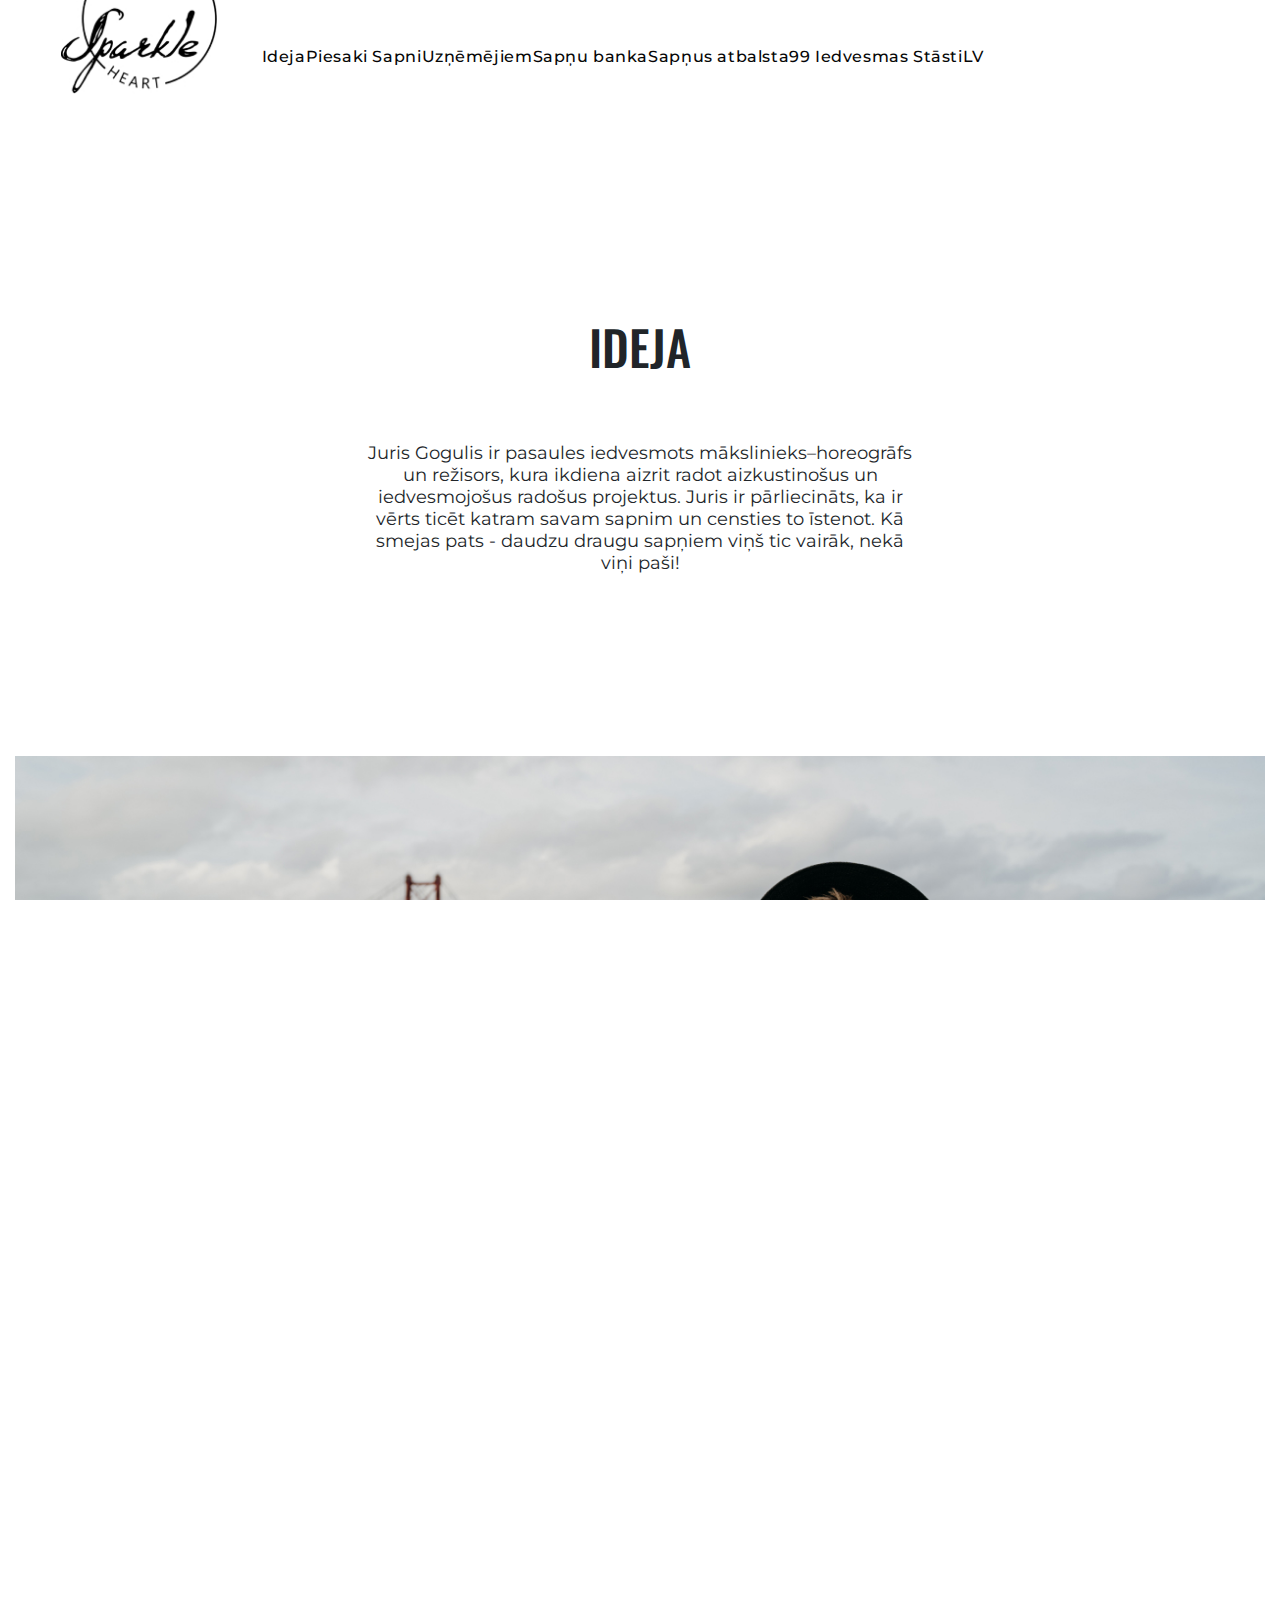
==== ideja.html @ 75ee1e2c "Add files via upload" ====
<!DOCTYPE html>
<html lang="en">
<head>

    <meta charset="UTF-8">
    <meta http-equiv="X-UA-Compatible" content="IE=edge">
    <meta name="viewport" content="width=device-width, initial-scale=1.0">
    <title>Sparkle Heart</title>

    <link rel="preconnect" href="https://fonts.googleapis.com">
	<link rel="preconnect" href="https://fonts.gstatic.com" crossorigin>
	<link href="https://fonts.googleapis.com/css2?family=Montserrat&display=swap" rel="stylesheet">

	
	<link href="https://cdn.jsdelivr.net/npm/bootstrap@5.1.3/dist/css/bootstrap.min.css" rel="stylesheet" integrity="sha384-1BmE4kWBq78iYhFldvKuhfTAU6auU8tT94WrHftjDbrCEXSU1oBoqyl2QvZ6jIW3" crossorigin="anonymous">
    <link rel="stylesheet" type="text/css" href="assets/css/style.css"/>
    <link rel="preconnect" href="https://fonts.googleapis.com">
    <link rel="preconnect" href="https://fonts.gstatic.com" crossorigin>
    <link href="https://fonts.googleapis.com/css2?family=Montserrat&display=swap" rel="stylesheet">
	<link rel="stylesheet" href="https://maxcdn.bootstrapcdn.com/bootstrap/4.0.0/css/bootstrap.min.css" integrity="sha384-Gn5384xqQ1aoWXA+058RXPxPg6fy4IWvTNh0E263XmFcJlSAwiGgFAW/dAiS6JXm" crossorigin="anonymous">

	<link rel="icon" type="image/x-icon" href="assets/favicon/GoldenV2Logo 3.ico">
</head>
<body>

            <!--NAVBAR-->

<nav class="navbar d-flex flex-nowrap w-100 navbar-expand-lg navbar-light col-lg-12">
    <img id="logo" src="assets/img/BlackLogo 3.jpg" alt="" width="140" height="85">
    <div class="container-fluid" id="navigation">
        <button class="navbar-toggler navbar-toggler-right ml-auto hidden-sm-up float-xs-right" type="button" 
        data-toggle="collapse" data-target="#navbarSupportedContent" 
        aria-controls="navbarSupportedContent" aria-expanded="false" 
        aria-label="Toggle navigation">
            <span aria-hidden="true" class="navbar-toggler-icon"></span>
        </button>

          <div class="collapse navbar-collapse" id="navbarSupportedContent">
            <ul class="navbar-nav ml-auto mb-2 mb-lg-0" id="navbar-ul">
            <li class="nav-item" id="nav-item1">
                <a class="nav-link" id="nav-menu" href="#">Ideja</a>
            </li>
            <li class="nav-item" id="nav-item2">
                <a class="nav-link" id="nav-menu" href="#">Piesaki Sapni</a>
            </li>
            <li class="nav-item" id="nav-item3">
                <a class="nav-link" id="nav-menu" href="#">Uzņēmējiem</a>
            </li>
            <li class="nav-item" id="nav-item4">
                <a class="nav-link" id="nav-menu" href="#">Sapņu banka</a>
            </li>
            <li class="nav-item" id="nav-item5">
                <a class="nav-link" id="nav-menu" href="#">Sapņus atbalsta</a>
            </li>
            <li class="nav-item" id="nav-item6">
                <a class="nav-link" id="nav-menu" href="#">99 Iedvesmas Stāsti</a>
            </li>
            <li class="nav-item" id="nav-item7">
                <a class="nav-link" id="nav-menu" href="#">LV</a>
            </li>
            </ul>
        </div>
    </div>
</nav>

			<!--Ideja-->

<div class="text2">
	<div>
		<p id="ideja">IDEJA</p>
		<p>Juris Gogulis ir pasaules iedvesmots mākslinieks–horeogrāfs un režisors, kura ikdiena aizrit radot aizkustinošus un iedvesmojošus radošus projektus.
			 Juris ir pārliecināts, ka ir vērts ticēt katram savam sapnim un censties to īstenot. 
			 Kā smejas pats - daudzu draugu sapņiem viņš tic vairāk, nekā viņi paši!
		</p>
	</div>
</div>

			<!--JURIS-->

<div class="juris">
	<img src="assets/img/Juris (1) 1.jpg" class="col-md-12 col-lg-12" id="juris">
	<img src="assets/img/Rectangle 38.png" class="col-md-12 col-lg-12" id="rectangle">
	<p id="juristext">“Kopš 3 gadu vecuma mani ir audzinājusi mamma, pēc viņas piemēra esmu sapratis, cik sieviete ir spēcīga un varoša. 
		Vēlos atlīdzināt un izveidot platformu, kurā satikties un palīdzēt cilvēkiem piepildīt savus sapņus.”

	</p>
</div>

			<!--Carousel-->

<div id="carousel" class="carousel slide" data-ride="carousel">
	<div class="carousel-inner">
		<div class="carousel-item active">
			<div class="carousel-caption d-block d-md-block">
				<p id="CarouselText1">Ken Ludden </p>
				<p id="CarouselText2">Director, Margot Fonteyn Academy of Ballet</p>
				<p id="CarouselText3">For it is Juris work that is the 
					light the human race needs so badly these days. 
					His vision is inspired and talent is beyond measure.
				</p>
			</div>
		</div>
		<div class="carousel-item">
			<div class="carousel-caption d-none d-md-block">
				<p id="CarouselText1">........</p>
				<p id="CarouselText2">........</p>
				<p id="CarouselText3">........</p>
			</div>
		</div>
		<div class="carousel-item">
			<div class="carousel-caption d-none d-md-block">
				<p id="CarouselText1">........</p>
				<p id="CarouselText2">........</p>
				<p id="CarouselText3">........</p>
			</div>
		</div>
	</div>
	<a class="carousel-control-prev" href="#carousel" role="button" data-slide="prev">
		<span class="carousel-control-prev-icon" aria-hidden="true"></span>
		<span class="sr-only">Previous</span>
	</a>
	<a class="carousel-control-next" href="#carousel" role="button" data-slide="next">
		<span class="carousel-control-next-icon" aria-hidden="true"></span>
		<span class="sr-only">Next</span>
	</a>
</div>

	        <!--FOOTER GRAY-->
	
<footer>
	<div class="container-fluid gray">
		<div class="row" id="row">
			<div class="col1 col-md-3 col-lg-3">
				<img src="assets/img/GoldenV2Logo 3.png" alt="">
				<p class="tiesibas" id="tiesibas1">© SparkleHeart 2020.</p>
				<p class="tiesibas" id="tiesibas2">Visas tiesības aizsargātas</p>
			</div>
			<div class="col2 col-md-3 col-lg-3">
				<ul>
					<li>
						<p class="footer-link" id="list">Ideja</p>
					</li>
					<li>
						<p class="footer-link" id="list">Piesaki sapni</p>
					</li>
					<li>
						<p class="footer-link" id="list">Uzņēmējiem</p>
					</li>
					<li>
						<p class="footer-link" id="list">Sapņu banka</p>
					</li>
					<li>
						<p class="footer-link" id="list">Sapņus atbalsta</p>
					</li>
					<li>
						<p class="footer-link" id="list">Iedvesmas stāsti</p>
					</li>
				</ul>
			</div>
			<div class="col3 col-md-3 col-lg-3">
				<h4>Biedrība SparkleHeart</h4>
              	<div>
                  	<p>Reģistrācijas nr. 40008293119</p>
                  	<p>Banka: SWEDBANK A/S</p>
                  	<p>LV52HABA0551047652465</p>
              	</div>
			</div>
				<div class="col4 col-md-3 col-lg-3">
				<h4 id="juris">Juris Gogulis</h4>
              	<div id="juris">
                  	<p class="adress">juris.gogulis@sparkleheart.org</p>
                   	<p class="adress">+37126890034</p>
                   	<p class="adress">Biķernieku iela 24a - 5, LV-1006</p>
                   	<div class="mini-icons">
                        <img src="assets/img/fb.png" width="18px" height="36px">
                        <img src="assets/img/ig.png" width="36px" height="36px">
                    </div>
					<p class="politika" id="politika">Privātuma politika</p>
              	</div>
			</div>
		</div>
	</div>
</footer>

<script src="https://code.jquery.com/jquery-3.2.1.slim.min.js" integrity="sha384-KJ3o2DKtIkvYIK3UENzmM7KCkRr/rE9/Qpg6aAZGJwFDMVNA/GpGFF93hXpG5KkN" crossorigin="anonymous"></script>
<script src="https://cdnjs.cloudflare.com/ajax/libs/popper.js/1.12.9/umd/popper.min.js" integrity="sha384-ApNbgh9B+Y1QKtv3Rn7W3mgPxhU9K/ScQsAP7hUibX39j7fakFPskvXusvfa0b4Q" crossorigin="anonymous"></script>
<script src="https://maxcdn.bootstrapcdn.com/bootstrap/4.0.0/js/bootstrap.min.js" integrity="sha384-JZR6Spejh4U02d8jOt6vLEHfe/JQGiRRSQQxSfFWpi1MquVdAyjUar5+76PVCmYl" crossorigin="anonymous"></script>
</body>
</html>
---- assets/css/style.css ----
@import url('https://fonts.googleapis.com/css?family=Poppins:400,500,700');
@import url('https://fonts.googleapis.com/css2?family=Montserrat:wght@700&display=swap');
@import url('https://fonts.googleapis.com/css2?family=Oswald&display=swap');

/*---Media Queries --*/
@media (max-width: 2000px) {

    .navbar img {
        margin: 0px 40px 5px 61px;
        width: 160px !important;
        height: 94px !important;
    }

    #navigation {
        padding-left: 0px !important;
    }

    .form-row {
        padding-left: 360px;
        padding-right: 360px;
    }

    .text {
        padding-top: 150px;
        padding-bottom: 150px;
        width: 48%;
        text-align: center;
        font-family: 'Montserrat', sans-serif;
        font-style: normal;
        font-weight: normal;
        font-size: 18px;
        line-height: 22px;
        margin: auto;
    }

    .navbar a {
        padding: 8px 10px !important;
    }

    .orange h4 {
        margin-bottom: 60px !important;
    }

    .orange1 {
        margin: 0px 45px 0px 35px !important;
    }

    .orange2 {
        margin-left: 30px !important;
        margin-right: 55px !important;
    }

    .orange3 {
        margin-left: 40px !important;
    }
    
    .col1 img {
        margin: 30px 0px 50px 43px;
        size: 20px;
    }

    .col1 {
        padding-bottom: 0px !important;
    }

    .col2 {
        padding-left: 0px !important;
        padding-right: 0px !important;
        padding-bottom: 0px !important;
    }

    .col3 {
        padding-right: 0px !important;
        padding-left: 0px !important;
        padding-bottom: 0px !important;
    }

    .col4 {
        padding-bottom: 0px !important;
    }

    #juris {
        margin-right: 35px;
    }

    #tiesibas1 {
        margin-top: 20px;
        margin-left: 43px;
        font-size: 14px !important;
        line-height: 17px !important;
    }

    #tiesibas2 {
        margin-left: 43px;
        margin-bottom: 10px;
        font-size: 14px !important;
        line-height: 17px !important;
    }

    .gray p {
        font-family: Montserrat;
        font-style: normal;
        font-weight: 500;
        font-size: 18px;
        line-height: 20px;
    }

    .gray h4 {
        font-family: Montserrat;
        font-style: normal;
        font-weight: 500;
        font-size: 24px;
        line-height: 29px;
    }

    #politika {
        font-size: 14px !important;
        line-height: 17px !important;
    }

    #list {
        line-height: 14px !important;
    }

    #ideja {
        padding-top: 70px !important;
        padding-bottom: 50px !important;
        font-family: Oswald;
        font-style: normal;
        font-weight: 500;
        font-size: 48px;
        line-height: 71px;
    }

    .text2 {
        padding-top: 112px;
        padding-bottom: 150px;
        width: 44%;
        text-align: center;
        font-family: 'Montserrat', sans-serif;
        font-style: normal;
        font-weight: normal;
        font-size: 18px;
        line-height: 22px;
        margin: auto;
    }


    #rectangle {
        top: -706px;
        z-index: 2;
        padding: 0px !important;
        margin-bottom: 0px !important;
    }

    #juristext {
        z-index: 3;
    }


}

@media (max-width: 1500px) {
    .form-row {
        padding-left: 377px;
        padding-right: 377px;
    }

    .navbar a {
        font-family: Montserrat;
        font-style: normal;
        font-weight: 500;
        font-size: 16px;
        line-height: 22px;
        text-align: left;
        color: #060606 !important;
        padding: 0px !important;
        letter-spacing: 0.6px;
    }

    #navbar-ul {
        margin: 15px 5px 0px 5px !important;
        width: 100%;
    }

    .nav-item {
        margin: 0px !important;
        text-align: center !important;
        padding: 0px !important;
    }


}

@media (max-width: 992px) {
    #nav-menu {
        display: block;
        text-align: center;
        margin: 15px;
        padding: 0 30px;
    }
    
    .row {
        padding-left: 50px;
        padding-right: 50px;
    }
  }
@media (max-width: 768px) {
    .col2 {
        display: none;
    }

    .box {
        padding-left: 30px;
        padding-right: 30px;
    }

    footer div {
        float: left;
    }

    .col1 p {
        display: none;
    }

    .col1 img{
        float: left;
        margin-bottom: 20px; 
    }

    .col3 {
        display: none;
    }

    .col4 h4 {
        float: left;
        display: flex;
        width: 100%;
    }
    
    .col4 p {
        text-align: left;
    }

    .orange img {
        margin: 0px 10px;
    }

    .text p{
        font-size: 14px;
        width: 100%;
        text-align: center;
    }

    .text{
        text-align: center;
    }

}
@media (max-width: 576px) {

    .navbar img {
        margin-left: 30px;
    }
   
    .col1 img{
        float: left;
        margin-bottom: 12px; 
    } 

    .form-row {
        padding-left: 0px;
        padding-right: 0px;
    }

    .height{
        height: 180px  !important;
    }
    
    #logo {
        padding-top: 0px;
        margin: 0px 0px 0px 20px;
        width: 80px !important;
        height: 50px !important;
        left: 40px;
    }

    .navbar {
        padding-top: 0px;
    }

    

    .text {
        padding-top: 80px;
        padding-bottom: 80px;
        position: relative;
        width: 280px;
        height: 324px;

    }

    .text p {
        font-family: 'Montserrat', sans-serif;
        font-style: normal;
        font-weight: 400;
        font-size: 12px;
        line-height: 15px;
        text-align: center;
        line-height: 15px;
        margin-bottom: 0px !important;
    }

    .form-control {
        max-width: 100%;
        align-content: center;
    }

    .orange1 {
        width: 130px;
        margin: 10px !important;
    }

    .orange2 {
        width: 130px;
        margin: 0px 35px 20px 0px !important;
    }

    .orange3 {
        width: 50px;
        margin: 20px 35px 30px 20px !important;
    }

    .box h2 {
        font-size: 24px !important;
        margin-bottom: 10px !important;
    }

    .orange h4 {
        margin-bottom: 50px;
    }

    #row {
        padding: 0px !important;
    }

    .col1 img {
        margin-left: 5px !important;
        width: 100px !important;
        height: 100px !important;
    }

    .col4 h4 {
        font-size: 18px !important;
        margin-top: 10px !important;
        margin-bottom: 30px !important;
    }

    .col4 p {
        font-size: 12px !important;
        float: left !important;
        line-height: 10px !important;
    }

    .col4 {
        padding-top: 0px !important;
    }

    #politika {
        display: none;
    }

    .mini-icons img {
        height: 25px !important;
        width: auto !important;
    }

    .adress {
        margin-left: 2px;
    }

    .mini-icons {
        margin-top: 55px !important;
    }

}

/*---Firefox Bug Fix --*/
.carousel-item {
  transition: -webkit-transform 0.5s ease;
  transition: transform 0.5s ease;
  transition: transform 0.5s ease, -webkit-transform 0.5s ease;
  -webkit-backface-visibility: visible;
  backface-visibility: visible;
}

.fixed-wrap {
  clip: rect(0, auto, auto, 0);
  position: absolute;
  top: 0;
  left: 0;
  width: 100%;
  height: 100%;
}
#fixed {
  background-image: url('img/mac.png');
  position: fixed;
  display: block;
  top: 0;
  left: 0;
  width: 100%;
  height: 100%;
  background-size: cover;
  background-position: center center;
  -webkit-transform: translateZ(0);
          transform: translateZ(0);
  will-change: transform;
}
/*--- Bootstrap Padding Fix --*/
[class*="col-"] {
    padding: 1rem;
}

@font-face {
    font-family:'Montserrat-bold';
    src: url('../fonts/Montserrat-Bold.ttf') format('truetype');
}

@font-face {
    font-family:'Monsterrat-normal';
    src: url('../fonts/Monsterrat-Normal.ttf') format('truetype');
}


@font-face {
    font-family: 'Oswald';
    font-style: normal;
    font-weight: 400;
    src: url('../fonts/oswald-v40-latin-regular.eot');
}

.no-gutters {
    margin-right: 0;
    margin-left: 0;
}

html,body
{
    width: 100%;
    height: 100%;
    margin: 0px;
    padding: 0px;
    overflow-x: hidden; 
}

div {
    display: block;
}

/* NavBar*/
.navbar {
    margin:0 !important;
	padding: 0px !important;
}

.navbar .container-fluid {
    display: flexbox;
    float: right;
}

.navbar-toggler {
    border: 0px solid;
    padding-right: 20px;
}

.navbar ul {
    display:inline-flex;
    margin: 0 0 0 20px;
}

.navbar li {
    margin: 0 30px;
}

.sparkle-vid {
    padding: 0%;
}

.navbar-light .navbar-toggler {
    border: none !important;
}

.navbar-toggler-icon {
    background-image: url(../img/Vector.svg) !important;
    width: 17px !important;
    height: 17px !important;
}

.custom-toggler .navbar-toggler-icon {
    background-image: url('data:image/svg+xml,utf8, <svg width="15" height="15" viewBox="0 0 15 15" fill="none" xmlns="http://www.w3.org/2000/svg"><path d="M8.87423 7.49996L14.7149 1.65908C15.095 1.27915 15.095 0.664869 14.7149 0.284944C14.335 -0.0949812 13.7207 -0.0949812 13.3408 0.284944L7.49992 6.12582L1.65921 0.284944C1.27911 -0.0949812 0.665002 -0.0949812 0.285077 0.284944C-0.0950258 0.664869 -0.0950258 1.27915 0.285077 1.65908L6.12578 7.49996L0.285077 13.3408C-0.0950258 13.7208 -0.0950258 14.335 0.285077 14.715C0.474417 14.9045 0.72337 14.9997 0.972146 14.9997C1.22092 14.9997 1.4697 14.9045 1.65921 14.715L7.49992 8.87409L13.3408 14.715C13.5303 14.9045 13.7791 14.9997 14.0279 14.9997C14.2766 14.9997 14.5254 14.9045 14.7149 14.715C15.095 14.335 15.095 13.7208 14.7149 13.3408L8.87423 7.49996Z" fill="black"/></svg>')

}


/* Sparkle video */
.sparkle {
    display: block;
    max-width: 100%;
    height: auto;
    margin:0 !important;
	padding: 0px !important;
}

/* .header-vector {
    position: absolute;
    z-index: 2;
    width: 100%;
} */

/* IMAGES */
/* .ripped-img1 {
    position: absolute;
    width: 100%;
    margin-bottom: -3%;
    z-index: 2;
}

.ripped-img2 {
    position: absolute;
    width: 100%;
    z-index: 2;
    margin-top: -3%;
} */

img.ripped-bot2 {
    z-index: 1;
}

img.sparkle {
    z-index: 0;
    bottom: 20%;
}

.image-stacked {
    flex-direction: column;
}

.photos {
    display: flex;
    flex-direction: row;
    padding: 0px !important;
    margin: 0%;
    margin-bottom: 120px;
}

#img-width {
    width: 25%;
}

.img-fluid {
    width: 100%;
}




/* SAPNI POGAS */
p.sapnisT {
    font-family: 'Oswald', sans-serif;
    font-style: normal;
    font-weight: 500;
    font-size: 24px;
    line-height: 36px;
    text-align: center;
}

button.sapnis-button {
    border-radius: 25px;
    padding: 7px 50px;
    font-size: 18px;
    font-weight: 500;
    font-style: normal;
    font-family: 'Montserrat', sans-serif;
    border: none;
    background-color: #FFA800;
    color: #FFFFFF;
    text-align: center;
}

.pogas {
    width: 50%;
    align-content: center;
    align-items: center;
    margin: auto;
    padding: 150px 0;
    text-align: center;
}

.column1 {
    width: 50% !important;
    padding-right: 30px !important;
    position: absolute;
}

.column2 {
    width: 50% !important;
    padding-left: 30px !important; 
    position: absolute;
}

/* FORMA */
.form-control {
    align-content: center;
    margin-top: 12px;
    height: 43px;
    background-color: rgba(196, 196, 196, 0.4) !important;
    border-radius: 6px;
    color: #2F4858;
    letter-spacing: -0.015em;
}

.form-row {
    padding: auto;
    display: flex;
    flex-wrap: wrap;
    text-align: center;
    margin-top: 20 px;
    padding-top: 30 px;
}

.form-check .form-check-input {
    float: left;
    margin-left: -1em !important;
}

/* .placeholder {
    position: absolute; 
    left: 5px;   
    top: 35px;
    padding: 0 20px;
    font-family: Montserrat;
    font-style: normal;
    font-weight: normal;
    font-size: 18px;
    letter-spacing: -0.015em;
    color: #1e2f3a;
    background-color: transparent;
} */

.box {
    align-items: center;
    text-align: center;
    margin:auto;
    padding: 120px 0px;
}

.box h2 {
    margin-bottom: 30px;
    font-family: 'Oswald', sans-serif;
    font-style: normal;
    font-weight: 500;
    font-size: 30px;
    line-height: 44px;
    text-align: center;
    letter-spacing: 0.7px;
}

.box p {
    font-family: 'Montserrat', sans-serif;
    font-style: normal;
    font-weight: normal;
    font-size: 14px;
    line-height: 17px;
    color:#2F4858;
    width: 92%;
}

#p1 {
    padding: 7px 0px 6px 0px;
}

#p2 {
    padding: 2px 0px 9px 21px;
}

.input {
    width: 680px;
    padding-top: 3px !important;
    font-family: 'Oswald', sans-serif !important;
    font-style: normal !important;
    font-weight: normal !important;
    font-size: 18px !important;
    line-height: 22px !important;
    color: #2F4858;
    border: 0px !important;
    border-top-style: none !important;
    border-right-style: none !important;
    border-left-style: none !important;
    border-bottom-style: none !important;
}

.col {
    padding-bottom: 0px !important;
    padding-top: 3px !important;
    font-family: 'Oswald', sans-serif !important;
    font-style: normal !important;
    font-weight: normal !important;
    font-size: 18px !important;
    line-height: 22px !important;
}

#col1 {
    padding-right: 10px !important;
}

#col2 {
    padding-left: 10px !important;
}

/* ::placeholder {
    text-align: left;
    margin-top: 0px;
    font-family: 'Montserrat', sans-serif !important;
    font-style: normal !important;
    font-size: 18px !important;
    font-weight: 500 !important;
} */

.height{
    height: 232px;
}

.field {
    text-align: start;
    width: auto;
    font-family: 'Montserrat', sans-serif;
    font-style: normal;
    font-weight: normal;
    font-size: 18px;
    line-height: 22px;
    display: flex;
    align-items: center;
    letter-spacing: -0.015em;
    margin-top: 10px;
    letter-spacing: 0.1px;
}

button.sutit-button {
    border-radius: 30px;
    padding: 10px 24px;
    border: none;
    height: 63px;
    width: 180px;
    background-color: #FFA800;
    margin-bottom: 50px;
    margin-top: 15px;
    font-family: 'Montserrat', sans-serif;
    font-style: normal;
    font-weight: 500;
    font-size: 24px;
    line-height: 29px;
    color: #FFFFFF;
}

.form-check-input {
    background-color: rgba(196, 196, 196, 0.4) !important;
    outline: none !important; 
}

/* FOOTER ORANGE*/
.orange {
    background-image: url(../img/Subtract.png);
    text-align: center;
    padding: 100px 0px 120px;
    background-size: cover;
    z-index: 1;
    position: relative;
}

.orange h4 {
    margin-bottom: 50px;
    font-family: 'Oswald', sans-serif;
    font-style: normal;
    font-weight: 500;
    font-size: 24px;
    line-height: 36px;
    color: #2F4858;
}

.orange img {
    margin: 0px 60px;
}


/* FOOTER GRAY */
.gray {
    background-image: url(../img/Union.png);
    background-size: cover;
    z-index: 3;
    float: left;
    position: relative;
    top: -60px;
}

.col1 p {
    color: #FFFFFF;
    margin: 0 0 ;
    text-align: left;
}


.col2 ul {
    list-style-type: none;
    float: left;
}

.col2 li p {
    text-decoration: none;
    color: #FFFFFF;
    margin: 20px 0px 10px 0px;
}

#ideja {
    margin: 30px 0px 10px 0px !important;
}

.col2 li {
    margin: 30px 10px;
    text-align: left;
}

.col3 h4 {
    color: #FFFFFF;
    margin-top: 30px;
    margin-bottom: 15px;
    text-align: left;
}

.col4 h4 {
    color: #FFFFFF;
    margin-top: 30px;
    margin-bottom: 15px;
    text-align: right;
}


.col3 p {
    color: #FFFFFF;
    text-align: left;
}

.col4 p {
    text-align: right;
    color: #FFFFFF;
}

.mini-icons {
    text-align: right;
    margin: 45px 0px;
}

.mini-icons img {
    margin: 0px 10px;
}
/*
Extra small (xs) devices (portrait phones, less than 576px)
No media query since this is the default in Bootstrap

Small (sm) devices (landscape phones, 576px and up)
@media (min-width: 576px) { ... }

Medium (md) devices (tablets, 768px and up)
@media (min-width: 768px) { ... }

Large (lg) devices (desktops, 992px and up)
@media (min-width: 992px) { ... }

Extra (xl) large devices (large desktops, 1200px and up)
@media (min-width: 1200px) { ... }
*/
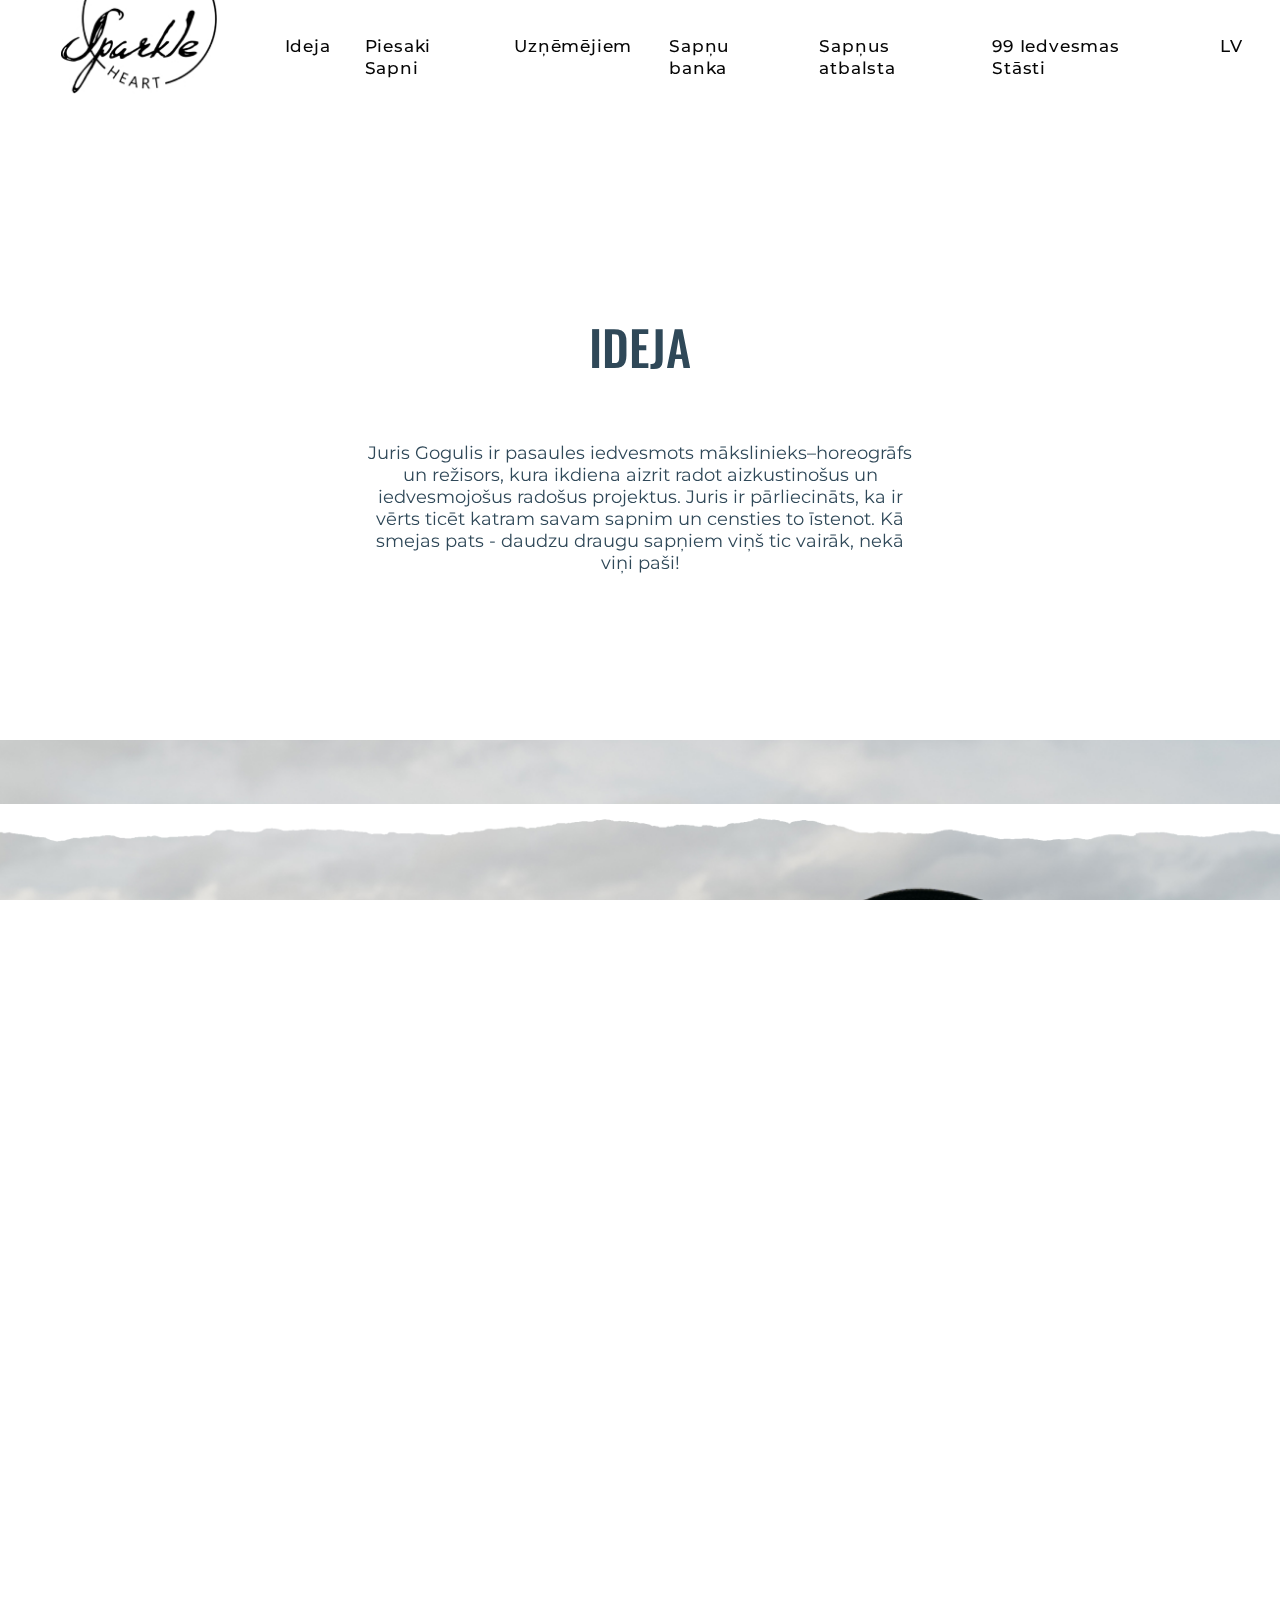
==== commit 5dc70198: "Add files via upload" ====
--- a/ideja.html
+++ b/ideja.html
@@ -37,24 +37,24 @@
 
           <div class="collapse navbar-collapse" id="navbarSupportedContent">
             <ul class="navbar-nav ml-auto mb-2 mb-lg-0" id="navbar-ul">
-            <li class="nav-item" id="nav-item1">
-                <a class="nav-link" id="nav-menu" href="#">Ideja</a>
-            </li>
-            <li class="nav-item" id="nav-item2">
-                <a class="nav-link" id="nav-menu" href="#">Piesaki Sapni</a>
-            </li>
-            <li class="nav-item" id="nav-item3">
-                <a class="nav-link" id="nav-menu" href="#">Uzņēmējiem</a>
-            </li>
-            <li class="nav-item" id="nav-item4">
-                <a class="nav-link" id="nav-menu" href="#">Sapņu banka</a>
-            </li>
-            <li class="nav-item" id="nav-item5">
-                <a class="nav-link" id="nav-menu" href="#">Sapņus atbalsta</a>
-            </li>
-            <li class="nav-item" id="nav-item6">
-                <a class="nav-link" id="nav-menu" href="#">99 Iedvesmas Stāsti</a>
-            </li>
+			<li class="nav-item" id="nav-item1">
+				<a class="nav-link" id="nav-menu" href="ideja.html">Ideja</a>
+			</li>
+			<li class="nav-item" id="nav-item2">
+				<a class="nav-link" id="nav-menu" href="PiesakiSapni.html">Piesaki Sapni</a>
+			</li>
+			<li class="nav-item" id="nav-item3">
+				<a class="nav-link" id="nav-menu" href="Uznemejiem.html">Uzņēmējiem</a>
+			</li>
+			<li class="nav-item" id="nav-item4">
+				<a class="nav-link" id="nav-menu" href="SapnuBanka.html">Sapņu banka</a>
+			</li>
+			<li class="nav-item" id="nav-item5">
+				<a class="nav-link" id="nav-menu" href="SapnusAtbalsta.html">Sapņus atbalsta</a>
+			</li>
+			<li class="nav-item" id="nav-item6">
+				<a class="nav-link" id="nav-menu" href="99Iedvesmas.html">99 Iedvesmas Stāsti</a>
+			</li>
             <li class="nav-item" id="nav-item7">
                 <a class="nav-link" id="nav-menu" href="#">LV</a>
             </li>
@@ -63,9 +63,9 @@
     </div>
 </nav>
 
-			<!--Ideja-->
+			<!--TEXT-->
 
-<div class="text2">
+<div class="text" id="text2">
 	<div>
 		<p id="ideja">IDEJA</p>
 		<p>Juris Gogulis ir pasaules iedvesmots mākslinieks–horeogrāfs un režisors, kura ikdiena aizrit radot aizkustinošus un iedvesmojošus radošus projektus.
@@ -77,49 +77,43 @@
 
 			<!--JURIS-->
 
-<div class="juris">
-	<img src="assets/img/Juris (1) 1.jpg" class="col-md-12 col-lg-12" id="juris">
-	<img src="assets/img/Rectangle 38.png" class="col-md-12 col-lg-12" id="rectangle">
-	<p id="juristext">“Kopš 3 gadu vecuma mani ir audzinājusi mamma, pēc viņas piemēra esmu sapratis, cik sieviete ir spēcīga un varoša. 
+<div class="juris_img">
+	<img src="assets/img/ripped 6 12.png" class="juris_RippedTop" id="juris_MobRipTop">
+		<img src="assets/img/Juris (1) 1.jpg" id="juris_bilde">
+		<img src="assets/img/Rectangle 38.png" id="rectangle">
+	<img src="assets/img/ripped 6 13.png" class="juris_RippedBot" id="juris_MobRipTop">
+	<p id="juris_text">“Kopš 3 gadu vecuma mani ir audzinājusi mamma, pēc viņas piemēra esmu sapratis, cik sieviete ir spēcīga un varoša. 
 		Vēlos atlīdzināt un izveidot platformu, kurā satikties un palīdzēt cilvēkiem piepildīt savus sapņus.”
-
 	</p>
 </div>
 
+<div class="test_box" style="height: 100px; background-color: #fff;"></div>
+
 			<!--Carousel-->
 
-<div id="carousel" class="carousel slide" data-ride="carousel">
+
+
+<div id="carouselExampleControls" class="carousel slide" data-ride="carousel">
 	<div class="carousel-inner">
 		<div class="carousel-item active">
-			<div class="carousel-caption d-block d-md-block">
-				<p id="CarouselText1">Ken Ludden </p>
-				<p id="CarouselText2">Director, Margot Fonteyn Academy of Ballet</p>
-				<p id="CarouselText3">For it is Juris work that is the 
-					light the human race needs so badly these days. 
-					His vision is inspired and talent is beyond measure.
-				</p>
-			</div>
+			<p id="CarouselText1">Ken Ludden </p>
+			<p id="CarouselText2">Director, Margot Fonteyn Academy of Ballet</p>
+			<p id="CarouselText3">For it is Juris work that is the 
+								  light the human race needs so badly these days. 
+								  His vision is inspired and talent is beyond measure.</p>
 		</div>
 		<div class="carousel-item">
-			<div class="carousel-caption d-none d-md-block">
-				<p id="CarouselText1">........</p>
-				<p id="CarouselText2">........</p>
-				<p id="CarouselText3">........</p>
-			</div>
+			<p>ahsdbkaskdbakbsd</p>
 		</div>
 		<div class="carousel-item">
-			<div class="carousel-caption d-none d-md-block">
-				<p id="CarouselText1">........</p>
-				<p id="CarouselText2">........</p>
-				<p id="CarouselText3">........</p>
-			</div>
+			<img class="d-block w-100" src="..." alt="Third slide">
 		</div>
 	</div>
-	<a class="carousel-control-prev" href="#carousel" role="button" data-slide="prev">
+	<a class="carousel-control-prev" href="#carouselExampleControls" role="button" data-slide="prev">
 		<span class="carousel-control-prev-icon" aria-hidden="true"></span>
 		<span class="sr-only">Previous</span>
 	</a>
-	<a class="carousel-control-next" href="#carousel" role="button" data-slide="next">
+	<a class="carousel-control-next" href="#carouselExampleControls" role="button" data-slide="next">
 		<span class="carousel-control-next-icon" aria-hidden="true"></span>
 		<span class="sr-only">Next</span>
 	</a>
@@ -134,6 +128,7 @@
 				<img src="assets/img/GoldenV2Logo 3.png" alt="">
 				<p class="tiesibas" id="tiesibas1">© SparkleHeart 2020.</p>
 				<p class="tiesibas" id="tiesibas2">Visas tiesības aizsargātas</p>
+				<p class="tiesibas" id="tiesibas-tablet">© SparkleHeart 2020. Visas tiesības aizsargātas</p>
 			</div>
 			<div class="col2 col-md-3 col-lg-3">
 				<ul>
--- a/assets/css/style.css
+++ b/assets/css/style.css
@@ -3,7 +3,7 @@
 @import url('https://fonts.googleapis.com/css2?family=Oswald&display=swap');
 
 /*---Media Queries --*/
-@media (max-width: 2000px) {
+@media screen and (max-width: 2000px) {
 
     .navbar img {
         margin: 0px 40px 5px 61px;
@@ -35,6 +35,27 @@
 
     .navbar a {
         padding: 8px 10px !important;
+        font-family: Montserrat;
+        font-style: normal;
+        font-weight: 500;
+        font-size: 17px;
+        line-height: 22px;
+        text-align: left;
+        color: #060606 !important;
+        padding: 0px !important;
+        letter-spacing: 0.8px;
+    }
+
+    .column1 {
+        width: 50% !important;
+        padding-right: 30px !important;
+        position: absolute;
+    }
+    
+    .column2 {
+        width: 50% !important;
+        padding-left: 30px !important; 
+        position: absolute;
     }
 
     .orange h4 {
@@ -132,7 +153,7 @@
         line-height: 71px;
     }
 
-    .text2 {
+    #text2 {
         padding-top: 112px;
         padding-bottom: 150px;
         width: 44%;
@@ -146,37 +167,34 @@
     }
 
 
-    #rectangle {
-        top: -706px;
-        z-index: 2;
-        padding: 0px !important;
-        margin-bottom: 0px !important;
-    }
-
-    #juristext {
-        z-index: 3;
-    }
-
-
-}
-
-@media (max-width: 1500px) {
+    #SapnisText1 {
+        margin-bottom: 50px;
+    }
+
+    #SapnisText2 {
+        margin-bottom: 50px;
+    }
+
+    #text4 {
+        width: 40%;
+    }
+
+    #PiesakiSapniColumn1 {
+        padding-right: 170px !important;
+    }
+
+    #PiesakiSapniColumn2 {
+        padding-left: 170px !important;
+    }
+
+}
+
+@media screen and (max-width: 1500px) {
     .form-row {
         padding-left: 377px;
         padding-right: 377px;
     }
 
-    .navbar a {
-        font-family: Montserrat;
-        font-style: normal;
-        font-weight: 500;
-        font-size: 16px;
-        line-height: 22px;
-        text-align: left;
-        color: #060606 !important;
-        padding: 0px !important;
-        letter-spacing: 0.6px;
-    }
 
     #navbar-ul {
         margin: 15px 5px 0px 5px !important;
@@ -185,61 +203,203 @@
 
     .nav-item {
         margin: 0px !important;
-        text-align: center !important;
-        padding: 0px !important;
-    }
-
-
-}
-
-@media (max-width: 992px) {
+        padding: 17px;
+    }
+
+    #nav-item1 {
+        padding-left: 23px;
+    }
+
+    #nav-item4 {
+        padding-left: 20px;
+    }
+
+    #nav-item5 {
+        padding-left: 19px;
+    }
+
+    #nav-item6 {
+        padding-left: 16px;
+    }
+
+    #nav-item7 {
+        padding-left: 40px;
+    }
+
+
+}
+
+@media screen and (max-width: 1200px) {
+    .form-row {
+        padding-right: 230px;
+        padding-left: 230px;
+    }
+
+    #PiesakiSapniColumn1 {
+        padding: 40px !important;
+    }
+
+    #PiesakiSapniColumn2 {
+        padding: 40px !important;
+    }
+
+    #PiesakiSapniText1 {
+        margin-bottom: 50px !important;
+    }
+}
+
+@media screen and (max-width: 992px) {
     #nav-menu {
         display: block;
         text-align: center;
-        margin: 15px;
-        padding: 0 30px;
+        margin: 23px 0px;
+        padding: 0px 5px !important;   
+    }
+
+    #langRow {
+        display: flex !important;
+    }
+
+    #languages1 {
+        display: block !important;
+        margin: 15px 5px !important;
+    }
+
+    #languages2 {
+        display: block !important;
+        margin: 15px 5px !important;
+    }
+
+    #languages3 {
+        display: block !important;
+        margin: 15px 5px !important;
+    }
+
+    #nav-item7 {
+        display: none;
+    }
+
+    .nav-item {
+        padding: 0px !important;
+    }
+
+    #langRow {
+        text-align: center;
+        padding: 0px !important;
+    }
+
+    #languages {
+        display: block;
+        text-align: center;
+        padding: 0px !important;
     }
     
-    .row {
+    #forma {
         padding-left: 50px;
         padding-right: 50px;
     }
-  }
-@media (max-width: 768px) {
+
+    #col1 {
+        padding-left: 5px !important;
+        padding-right: 5px !important;
+    }
+
+    #col2 {
+        padding-left: 5px !important;
+        padding-right: 5px !important;
+    }
+
+    #SapnisText1 {
+        margin-bottom: 85px;
+    }
+
+    #SapnisText2 {
+        margin-bottom: 50px;
+    }
+
+    .col4 {
+        margin-top: 80px !important;
+    }
+
     .col2 {
         display: none;
     }
+
+    .col3 {
+        display: none;
+    }
+
+    .col4 h4 {
+        float: right;
+        width: 100%;
+        display: none;
+    }
+    
+    .col4 p {
+        text-align: right;
+    }
+
+    .col1 #tiesibas1 {
+        display: none;
+    }
+
+    .col1 #tiesibas2 {
+        display: none;
+    }
+
+    .col1 #tiesibas-tablet {
+        display: block !important;
+    }
+
+    #vector1-text {
+        margin-top: 20px;
+        margin-right: 200px;
+    }
+
+    #vector2-text {
+        margin-top: 20px;
+        margin-left: 200px;
+    }
+
+    #vector3-text {
+        margin-top: 20px;
+        margin-right: 200px;
+    }
+  }
+@media screen and (max-width: 768px) {
 
     .box {
         padding-left: 30px;
         padding-right: 30px;
     }
 
-    footer div {
-        float: left;
-    }
-
-    .col1 p {
-        display: none;
-    }
 
     .col1 img{
         float: left;
         margin-bottom: 20px; 
     }
 
+
+
+    .col2 {
+        display: none;
+    }
+
     .col3 {
         display: none;
     }
 
+    .col4 {
+        margin-top: 80px !important;
+    }
+
     .col4 h4 {
         float: left;
-        display: flex;
         width: 100%;
     }
     
     .col4 p {
-        text-align: left;
+        text-align: right;
     }
 
     .orange img {
@@ -256,17 +416,63 @@
         text-align: center;
     }
 
-}
-@media (max-width: 576px) {
+    #SapnisText1 {
+        margin-bottom: 50px;
+    }
+
+    #SapnisText2 {
+        margin-bottom: 50px;
+    }
+
+
+
+}
+@media screen and (max-width: 576px) {
 
     .navbar img {
         margin-left: 30px;
     }
-   
+
+    .rippedTop {
+        position: relative !important;
+        width: 100% !important;
+        margin-bottom: -7% !important;
+        z-index: 2 !important;
+    }
+
+    .rippedBot {
+        position: relative !important;
+        width: 100% !important;
+        z-index: 2 !important;
+        margin-top: -8% !important;
+    }
+
+    #MobPhotos {
+        display: block !important;
+    }
+    
+    #DeskPhotos {
+        display: none !important;
+    }
+
     .col1 img{
         float: left;
         margin-bottom: 12px; 
     } 
+
+    .column1 {
+        padding-right: 0px !important;
+        padding-left: 0px !important;
+    }
+    
+    .column2 {
+        padding-right: 0px !important;
+        padding-left: 0px !important; 
+    }
+
+    #buttonRow {
+        padding: 0px !important;
+    }
 
     .form-row {
         padding-left: 0px;
@@ -383,6 +589,123 @@
         margin-top: 55px !important;
     }
 
+    #SapnisText1 {
+        margin-bottom: 30px;
+    }
+
+    #SapnisText2 {
+        margin-bottom: 30px;
+        margin-top: 50px;
+    }
+
+    button.sapnis-button {
+        padding: 13px 85px !important;
+    }
+
+    #forma {
+        padding-right: 30px;
+        padding-left: 30px;
+    }
+
+    #text4 {
+        width: 70%;
+    }
+
+    #PiesakiSapniText1 {
+        font-size: 12px !important;
+        font-style: normal !important;
+        font-weight: 400 !important;
+        line-height: 15px !important;
+        letter-spacing: 0em;
+        text-align: center;
+    }
+
+    #PiesakiSapniText2 {
+        font-size: 12px !important;
+        font-style: normal !important;
+        font-weight: 400 !important;
+        line-height: 15px !important;
+        letter-spacing: 0em;
+        text-align: center;
+    }
+
+    #PiesakiSapniHeader1 {
+        font-size: 18px !important;
+        font-style: normal !important;
+        font-weight: 500 !important;
+        line-height: 27px !important;
+        letter-spacing: 0em;
+        text-align: center;
+    }
+
+    #PiesakiSapniHeader2 {
+        font-size: 18px !important;
+        font-style: normal !important;
+        font-weight: 500 !important;
+        line-height: 27px !important;
+        letter-spacing: 0em;
+        text-align: center;
+    }
+
+    #PiesakiSapniColumn1 {
+        padding: 20px !important;
+    }
+
+    #PiesakiSapniColumn2 {
+        padding: 40px 20px !important;
+    }
+
+    #PiesakiSapni-text {
+        font-size: 14px !important;
+        font-style: normal !important;
+        font-weight: 500 !important;
+        line-height: 17px !important;
+        letter-spacing: 0em;
+        text-align: center;
+    }
+
+    #PiesakiSapni {
+        font-size: 36px !important;
+        font-style: normal !important;
+        font-weight: 500 !important;
+        line-height: 53px !important;
+        letter-spacing: 0em;
+        text-align: center;
+    }
+
+    #PiesakiSapni-button {
+        padding: 10px 60px !important;
+    }
+}
+
+@media screen and (max-width: 350px) {
+    .rippedTop {
+        position: relative !important;
+        width: 100% !important;
+        margin-bottom: -9% !important;
+        z-index: 2 !important;
+    }
+
+    .rippedBot {
+        position: relative !important;
+        width: 100% !important;
+        z-index: 2 !important;
+        margin-top: -12% !important;
+    }
+
+    img.sparkle {
+        z-index: -3 !important;
+        bottom: 20% !important;
+        margin-top: -9% !important;
+    }
+
+    .navRipped {
+        position: relative !important;
+        width: 100% !important;
+        z-index: -1 !important;
+        margin-top: -14% !important;
+        margin-bottom: -1% !important;
+    }
 }
 
 /*---Firefox Bug Fix --*/
@@ -453,6 +776,10 @@
     overflow-x: hidden; 
 }
 
+p {
+    color: #2F4858;
+}
+
 div {
     display: block;
 }
@@ -470,7 +797,7 @@
 
 .navbar-toggler {
     border: 0px solid;
-    padding-right: 20px;
+    padding-right: 20px !important;
 }
 
 .navbar ul {
@@ -482,9 +809,6 @@
     margin: 0 30px;
 }
 
-.sparkle-vid {
-    padding: 0%;
-}
 
 .navbar-light .navbar-toggler {
     border: none !important;
@@ -499,6 +823,10 @@
 .custom-toggler .navbar-toggler-icon {
     background-image: url('data:image/svg+xml,utf8, <svg width="15" height="15" viewBox="0 0 15 15" fill="none" xmlns="http://www.w3.org/2000/svg"><path d="M8.87423 7.49996L14.7149 1.65908C15.095 1.27915 15.095 0.664869 14.7149 0.284944C14.335 -0.0949812 13.7207 -0.0949812 13.3408 0.284944L7.49992 6.12582L1.65921 0.284944C1.27911 -0.0949812 0.665002 -0.0949812 0.285077 0.284944C-0.0950258 0.664869 -0.0950258 1.27915 0.285077 1.65908L6.12578 7.49996L0.285077 13.3408C-0.0950258 13.7208 -0.0950258 14.335 0.285077 14.715C0.474417 14.9045 0.72337 14.9997 0.972146 14.9997C1.22092 14.9997 1.4697 14.9045 1.65921 14.715L7.49992 8.87409L13.3408 14.715C13.5303 14.9045 13.7791 14.9997 14.0279 14.9997C14.2766 14.9997 14.5254 14.9045 14.7149 14.715C15.095 14.335 15.095 13.7208 14.7149 13.3408L8.87423 7.49996Z" fill="black"/></svg>')
 
+}
+
+#langRow {
+    display: none;
 }
 
 
@@ -507,58 +835,109 @@
     display: block;
     max-width: 100%;
     height: auto;
-    margin:0 !important;
 	padding: 0px !important;
 }
 
-/* .header-vector {
-    position: absolute;
-    z-index: 2;
+img.sparkle {
+    z-index: -3;
+    bottom: 20%;
+    margin-top: -5% ;
+}
+
+.sparkle-vid {
+    padding: 0%;
+}
+
+.navRipped {
+    position: relative;
     width: 100%;
-} */
+    z-index: -1;
+    margin-top: -7%;
+    margin-bottom: -1%;
+}
+
 
 /* IMAGES */
-/* .ripped-img1 {
-    position: absolute;
+#MobPhotos {
+    display: none;
+    padding: 0px !important;
+}
+
+#img-width-mob {
+    width: 42%;
+    padding: 0px;
+    height: auto;
+}
+
+#mob-img-1 {
+    width: 58%;
+}
+
+#mob-img-2 {
+    width: 50%;
+}
+
+#mob-img-3 {
+    width: 50%;
+}
+
+#img-stacked-1 {
+    height: 50% !important;
+}
+
+#img-stacked-2 {
+    height: 50% !important;
+}
+
+#FirstRowMob {
+    padding: 0px !important;
+}
+
+#SecRowMob {
+    padding: 0px !important;
+}
+
+.rippedTop {
+    position: relative;
     width: 100%;
     margin-bottom: -3%;
     z-index: 2;
 }
 
-.ripped-img2 {
-    position: absolute;
+.rippedBot {
+    position: relative;
     width: 100%;
     z-index: 2;
-    margin-top: -3%;
-} */
-
-img.ripped-bot2 {
-    z-index: 1;
-}
-
-img.sparkle {
-    z-index: 0;
-    bottom: 20%;
+    margin-top: -5%;
+}
+
+.photos {
+    padding: 0px !important;
+}
+
+#kolaza {
+    padding: 0px !important;
 }
 
 .image-stacked {
     flex-direction: column;
 }
 
-.photos {
-    display: flex;
-    flex-direction: row;
-    padding: 0px !important;
-    margin: 0%;
-    margin-bottom: 120px;
+.photos > div{
+    position: relative;
+    top: 0;
+    left: 0;
 }
 
 #img-width {
     width: 25%;
+    padding: 0px !important;
 }
 
 .img-fluid {
     width: 100%;
+    padding: 0px !important;
+    margin: 0px !important;
 }
 
 
@@ -594,18 +973,6 @@
     margin: auto;
     padding: 150px 0;
     text-align: center;
-}
-
-.column1 {
-    width: 50% !important;
-    padding-right: 30px !important;
-    position: absolute;
-}
-
-.column2 {
-    width: 50% !important;
-    padding-left: 30px !important; 
-    position: absolute;
 }
 
 /* FORMA */
@@ -633,19 +1000,18 @@
     margin-left: -1em !important;
 }
 
-/* .placeholder {
-    position: absolute; 
-    left: 5px;   
-    top: 35px;
-    padding: 0 20px;
-    font-family: Montserrat;
-    font-style: normal;
-    font-weight: normal;
-    font-size: 18px;
-    letter-spacing: -0.015em;
-    color: #1e2f3a;
-    background-color: transparent;
-} */
+#col1 {
+    padding-bottom: 0px !important;
+}
+
+#col2 {
+    padding-bottom: 0px !important;
+}
+
+.box {
+    padding-left: 0px !important;
+    padding-right: 0px !important;
+}
 
 .box {
     align-items: center;
@@ -710,21 +1076,36 @@
 }
 
 #col1 {
-    padding-right: 10px !important;
+    padding-right: 10px;
+    padding-top: 3px !important;
+    font-family: 'Oswald', sans-serif !important;
+    font-style: normal !important;
+    font-weight: normal !important;
+    font-size: 18px !important;
+    line-height: 22px !important;
+    color: #2F4858;
+    border: 0px !important;
+    border-top-style: none !important;
+    border-right-style: none !important;
+    border-left-style: none !important;
+    border-bottom-style: none !important;
 }
 
 #col2 {
-    padding-left: 10px !important;
-}
-
-/* ::placeholder {
-    text-align: left;
-    margin-top: 0px;
-    font-family: 'Montserrat', sans-serif !important;
+    padding-left: 10px;
+    padding-top: 3px !important;
+    font-family: 'Oswald', sans-serif !important;
     font-style: normal !important;
+    font-weight: normal !important;
     font-size: 18px !important;
-    font-weight: 500 !important;
-} */
+    line-height: 22px !important;
+    color: #2F4858;
+    border: 0px !important;
+    border-top-style: none !important;
+    border-right-style: none !important;
+    border-left-style: none !important;
+    border-bottom-style: none !important;
+}
 
 .height{
     height: 232px;
@@ -799,13 +1180,25 @@
     z-index: 3;
     float: left;
     position: relative;
-    top: -60px;
+    top: -68px;
+}
+
+#row {
+    margin-top: 60px;
+}
+
+.MobJuris {
+    display: none;
 }
 
 .col1 p {
     color: #FFFFFF;
     margin: 0 0 ;
     text-align: left;
+}
+
+.col1 > #tiesibas-tablet {
+    display: none;
 }
 
 
@@ -862,6 +1255,364 @@
 .mini-icons img {
     margin: 0px 10px;
 }
+
+/* Ideja-Juris */
+
+.juris_img {
+    position: relative;
+    display: flex;
+    justify-content: center;
+    align-items: center;
+    height: 100%;
+}
+
+#juris_bilde {
+    z-index: -1;
+    padding: 0px !important;
+    margin-bottom: 0px!important;
+    position: absolute;
+    height: 100%;
+    width: 100%;
+    object-fit: cover;
+}
+
+#rectangle {
+    z-index: -1;
+    padding: 0px !important;
+    margin-bottom: 0px !important;
+    position: absolute;
+    height: 100%;
+    width: 100%;
+    object-fit: cover;
+}
+
+#juris_text {
+    font-family: Oswald;
+    font-size: 24px;
+    font-style: normal;
+    font-weight: 500;
+    line-height: 36px;
+    letter-spacing: 0em;
+    color: #FFFFFF;
+    margin: 20em 280px 0px;
+    text-align: center;
+}
+
+.juris_RippedTop {
+    position: absolute;
+    width: 100%;
+    height: auto;
+    object-fit: cover;
+    margin-top: -45em;
+}
+
+
+.juris_RippedBot {
+    position: absolute;
+    width: 100%;
+    height: auto;
+    
+    margin-bottom: -45em;
+}
+
+/* ideja-carousel */
+
+.carousel > p {
+    color: #2F4858;
+}
+
+
+/* Piesaki Sapni */
+
+#text3 {
+    margin-bottom: 0px;
+    padding-top: 20px;
+    padding-bottom: 20px;
+}
+
+#PiesakiSapni-text {
+    font-size: 24px;
+}
+
+#img-width1 {
+    width: 22%;
+}
+
+#img-width2 {
+    width: 21%;
+    padding: 0% !important;
+    height: 100%;
+}
+
+#img-width3 {
+    width: 22%;
+}
+
+#img-width4 {
+    width: 35%;
+}
+
+#mob-img-5 {
+    width: 38%;
+}
+
+#mob-img-6 {
+    width: 62%;
+}
+
+#mob-img-7 {
+    width: 49%;
+}
+
+#img-width-mob_PiesakiSapni {
+    width: 51%;
+    padding: 0% !important;
+}
+
+.PiesakiSapniT {
+    font-family: Montserrat;
+    font-size: 18px;
+    font-style: normal;
+    font-weight: 400;
+    line-height: 22px;
+    letter-spacing: 0em;
+    text-align: center;
+}
+
+.PiesakiSapniH {
+    font-family: Oswald;
+    font-size: 30px;
+    font-style: normal;
+    font-weight: 500;
+    line-height: 44px;
+    letter-spacing: 0em;
+    text-align: center;
+    margin-top: 60px;
+}
+
+#PiesakiSapniText1 {
+    margin-bottom: 153px;
+}
+
+#PiesakiSapniText2 {
+    margin-bottom: 64px;
+}
+
+#PiesakiSapni {
+    margin: 30px 0px 10px 0px !important;
+    padding-top: 70px !important;
+    padding-bottom: 50px !important;
+    font-family: Oswald;
+    font-style: normal;
+    font-weight: 500;
+    font-size: 48px;
+    line-height: 71px;
+}
+
+
+/* SAPNU BANKA */
+
+#text5 {
+    padding-top: 0px !important;
+}
+
+#MerkisText {
+    text-align: center;
+    font-family: Oswald;
+    font-size: 30px;
+    font-style: normal;
+    font-weight: 500;
+    line-height: 44px;
+    letter-spacing: 0em;
+    text-align: center;
+    margin: 120px auto;
+}
+
+.vector1 {
+    align-items: right;
+    text-align: right;
+    padding-right: 35px !important;
+}
+
+.vector-text1 {
+    align-items: left;
+    text-align: left;
+    padding-left: 35px !important;
+    width: 60% !important;
+}
+
+#vector1-text {
+    margin-top: 20px;
+    margin-right: 300px;
+}
+
+#saule {
+    margin: 30px auto;
+}
+
+.vector2 {
+    align-items: left;
+    text-align: left;
+    padding-left: 35px !important;
+}
+
+.vector-text2 {
+    align-items: right;
+    text-align: right;
+    padding-right: 35px !important;
+    width: 60%;
+}
+
+#vector2-text {
+    margin-top: 20px;
+    margin-left: 300px;
+}
+
+#kalni {
+    margin: 40px auto;
+}
+
+.vector3 {
+    align-items: right;
+    text-align: right;
+    padding-right: 35px !important;
+}
+
+.vector-text3 {
+    align-items: left;
+    text-align: left;
+    padding-left: 35px !important;
+    width: 60% !;
+}
+
+#vector3-text {
+    margin-top: 20px;
+    margin-right: 300px;
+}
+
+#brilles {
+    margin: 30px auto;
+}
+
+#MisijaHeader {
+    font-family: Oswald;
+    font-size: 30px;
+    font-style: normal;
+    font-weight: 500;
+    line-height: 44px;
+    letter-spacing: 0em;
+    text-align: center;
+    margin: 60px;
+}
+
+#MisijaText {
+    font-family: Montserrat;
+    font-size: 24px;
+    font-style: normal;
+    font-weight: 500;
+    line-height: 29px;
+    letter-spacing: 0em;
+    text-align: center;
+    margin: 60px auto 200px;
+}
+
+.SapnuBankaOrange1 {
+    background-image: url(../img/OrangeBackground.png);
+    width: 100%;
+    background-repeat: no-repeat;
+    background-size:cover;
+}
+
+#group14 {
+    margin: 50px;
+}
+
+.SapnuBankaOrange2 {
+    background-image: url(../img/OrangeBackground.png);
+    width: 100%;
+    background-repeat: no-repeat;
+    background-size:cover;
+}
+
+#group15 {
+    margin: 50px;
+}
+
+#groupText {
+    color: #FFFFFF !important;
+    font-family: Montserrat;
+    font-size: 24px;
+    font-style: normal;
+    font-weight: 500;
+    line-height: 29px;
+    letter-spacing: 0em;
+    text-align: center;
+    padding-bottom: 110px !important;
+}
+
+.Orange1-img {
+    width: 450px;
+    margin: auto;
+}
+
+.Orange2-img {
+    width: 450px;
+    margin: auto;
+}
+
+.Orange1-text {
+    margin: 50px 270px;
+}
+
+.Orange2-text {
+    margin: 50px 270px;
+}
+
+#SapnusAtlasis {
+    font-family: Oswald;
+    font-size: 30px;
+    font-style: normal;
+    font-weight: 500;
+    line-height: 44px;
+    letter-spacing: 0em;
+    text-align: center;
+    margin: 60px;
+}
+
+#vector4 {
+    align-items: center;
+    text-align: center;
+    padding: 0px !important;
+}
+
+#vector5 {
+    align-items: center;
+    text-align: center;
+    padding: 0px !important;
+}
+
+#SapnuAtlasisText1 {
+    font-family: Montserrat;
+    font-size: 24px;
+    font-style: normal;
+    font-weight: 500;
+    line-height: 29px;
+    letter-spacing: 0em;
+    text-align: center;
+    margin: 25px 200px 50px;
+}
+
+#SapnuAtlasisText2 {
+    font-family: Montserrat;
+    font-size: 24px;
+    font-style: normal;
+    font-weight: 500;
+    line-height: 29px;
+    letter-spacing: 0em;
+    text-align: center;
+    margin: 50px 200px 50px;
+}
+
 /*
 Extra small (xs) devices (portrait phones, less than 576px)
 No media query since this is the default in Bootstrap
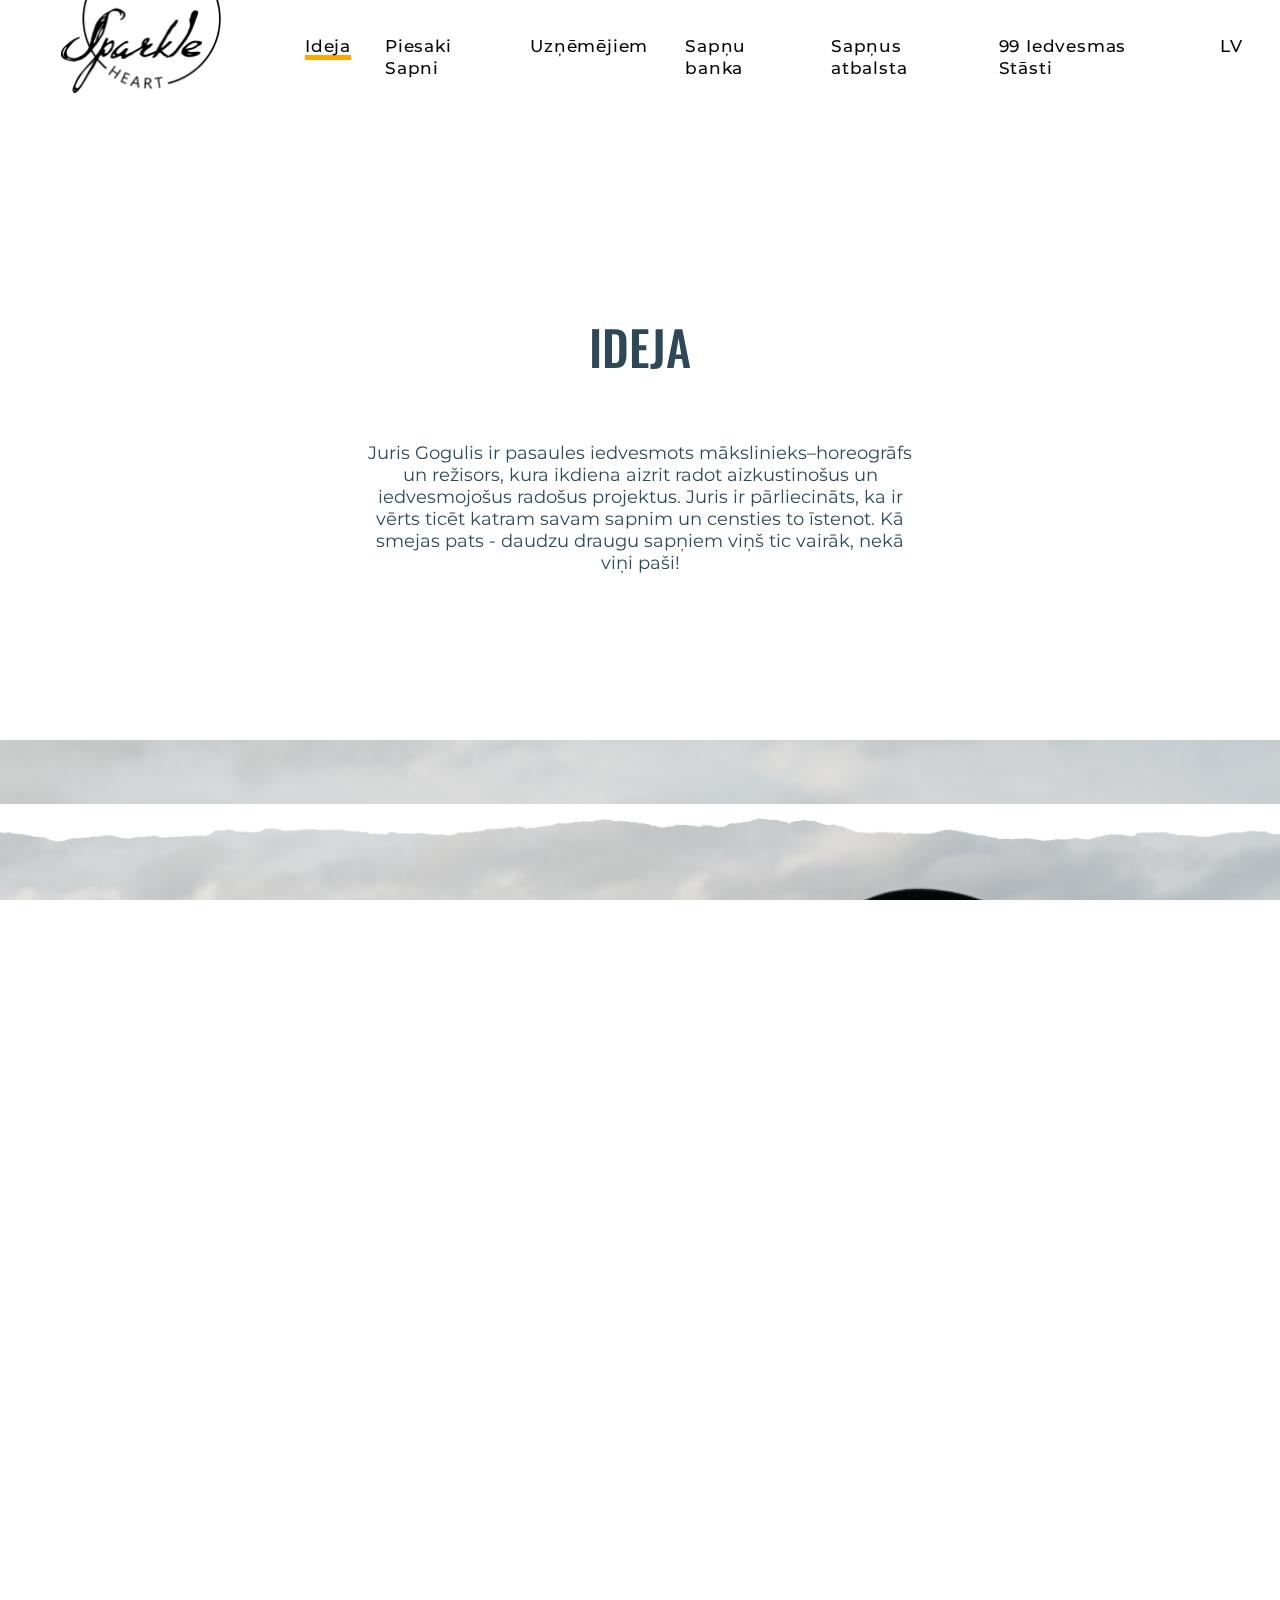
==== commit 2356ba5b: "Add files via upload" ====
--- a/ideja.html
+++ b/ideja.html
@@ -25,43 +25,57 @@
 
             <!--NAVBAR-->
 
-<nav class="navbar d-flex flex-nowrap w-100 navbar-expand-lg navbar-light col-lg-12">
-    <img id="logo" src="assets/img/BlackLogo 3.jpg" alt="" width="140" height="85">
-    <div class="container-fluid" id="navigation">
-        <button class="navbar-toggler navbar-toggler-right ml-auto hidden-sm-up float-xs-right" type="button" 
-        data-toggle="collapse" data-target="#navbarSupportedContent" 
-        aria-controls="navbarSupportedContent" aria-expanded="false" 
-        aria-label="Toggle navigation">
-            <span aria-hidden="true" class="navbar-toggler-icon"></span>
-        </button>
+	<nav class="navbar d-flex flex-nowrap w-100 navbar-expand-lg navbar-light col-lg-12">
+		<div class="container-fluid" id="navigation">
+			<a href="index.html" class="navbar-brand">
+				<img id="logo" src="assets/img/BlackLogo 3.jpg" alt="" width="140" height="85">
+			</a>
+			<button class="navbar-toggler navbar-toggler-right ml-auto hidden-sm-up float-xs-right" type="button" 
+			data-toggle="collapse" data-target="#navbarSupportedContent" 
+			aria-controls="navbarSupportedContent" aria-expanded="false" 
+			aria-label="Toggle navigation">
+				<span class="navbar-toggler-icon">
+				</span>
+			</button>
 
-          <div class="collapse navbar-collapse" id="navbarSupportedContent">
-            <ul class="navbar-nav ml-auto mb-2 mb-lg-0" id="navbar-ul">
-			<li class="nav-item" id="nav-item1">
-				<a class="nav-link" id="nav-menu" href="ideja.html">Ideja</a>
-			</li>
-			<li class="nav-item" id="nav-item2">
-				<a class="nav-link" id="nav-menu" href="PiesakiSapni.html">Piesaki Sapni</a>
-			</li>
-			<li class="nav-item" id="nav-item3">
-				<a class="nav-link" id="nav-menu" href="Uznemejiem.html">Uzņēmējiem</a>
-			</li>
-			<li class="nav-item" id="nav-item4">
-				<a class="nav-link" id="nav-menu" href="SapnuBanka.html">Sapņu banka</a>
-			</li>
-			<li class="nav-item" id="nav-item5">
-				<a class="nav-link" id="nav-menu" href="SapnusAtbalsta.html">Sapņus atbalsta</a>
-			</li>
-			<li class="nav-item" id="nav-item6">
-				<a class="nav-link" id="nav-menu" href="99Iedvesmas.html">99 Iedvesmas Stāsti</a>
-			</li>
-            <li class="nav-item" id="nav-item7">
-                <a class="nav-link" id="nav-menu" href="#">LV</a>
-            </li>
-            </ul>
-        </div>
-    </div>
-</nav>
+			<div class="collapse navbar-collapse" id="navbarSupportedContent">
+				<ul class="navbar-nav ml-auto mb-2 mb-lg-0" id="navbar-ul">
+				<div class="row justify-content-center" id="langRow">
+					<li class="nav-item col-2" id="languages1">
+						<a class="nav-link active" id="nav-menu" href="#">LV</a>
+					</li>
+					<li class="nav-item col-2" id="languages2">
+						<a class="nav-link" id="nav-menu" href="#">EN</a>
+					</li>
+					<li class="nav-item col-2" id="languages3">
+						<a class="nav-link" id="nav-menu" href="#">RU</a>
+					</li>
+				</div>
+				<li class="nav-item active" id="nav-item1">
+					<a class="nav-link active" id="nav-menu" href="ideja.html">Ideja</a>
+				</li>
+				<li class="nav-item" id="nav-item2">
+					<a class="nav-link" id="nav-menu" href="PiesakiSapni.html">Piesaki Sapni</a>
+				</li>
+				<li class="nav-item" id="nav-item3">
+					<a class="nav-link" id="nav-menu" href="Uznemejiem.html">Uzņēmējiem</a>
+				</li>
+				<li class="nav-item" id="nav-item4">
+					<a class="nav-link" id="nav-menu" href="SapnuBanka.html">Sapņu banka</a>
+				</li>
+				<li class="nav-item" id="nav-item5">
+					<a class="nav-link" id="nav-menu" href="SapnusAtbalsta.html">Sapņus atbalsta</a>
+				</li>
+				<li class="nav-item" id="nav-item6">
+					<a class="nav-link" id="nav-menu" href="99Iedvesmas.html">99 Iedvesmas Stāsti</a>
+				</li>
+				<li class="nav-item" id="nav-item7">
+					<a class="nav-link" id="nav-menu" href="#">LV</a>
+				</li>
+				</ul>
+			</div>
+		</div>
+	</nav>
 
 			<!--TEXT-->
 
--- a/assets/css/style.css
+++ b/assets/css/style.css
@@ -253,7 +253,23 @@
         display: block;
         text-align: center;
         margin: 23px 0px;
-        padding: 0px 5px !important;   
+        padding: 0px 5px !important; 
+    }
+
+    nav-item:link {
+        text-decoration: none;
+      }
+      
+      nav-item:visited {
+    text-decoration: none;
+    }
+    
+    nav-item:hover {
+    text-decoration: underline;
+    }
+    
+    nav-item:active {
+    text-decoration: underline;
     }
 
     #langRow {
@@ -788,6 +804,16 @@
 .navbar {
     margin:0 !important;
 	padding: 0px !important;
+}
+
+.navbar-nav > li {
+    position: relative;
+  }
+
+a.active {
+    text-decoration: underline 5px;
+    text-decoration-color: #FFA800;
+    bottom: -5px;
 }
 
 .navbar .container-fluid {
@@ -1276,6 +1302,8 @@
     object-fit: cover;
 }
 
+
+
 #rectangle {
     z-index: -1;
     padding: 0px !important;
